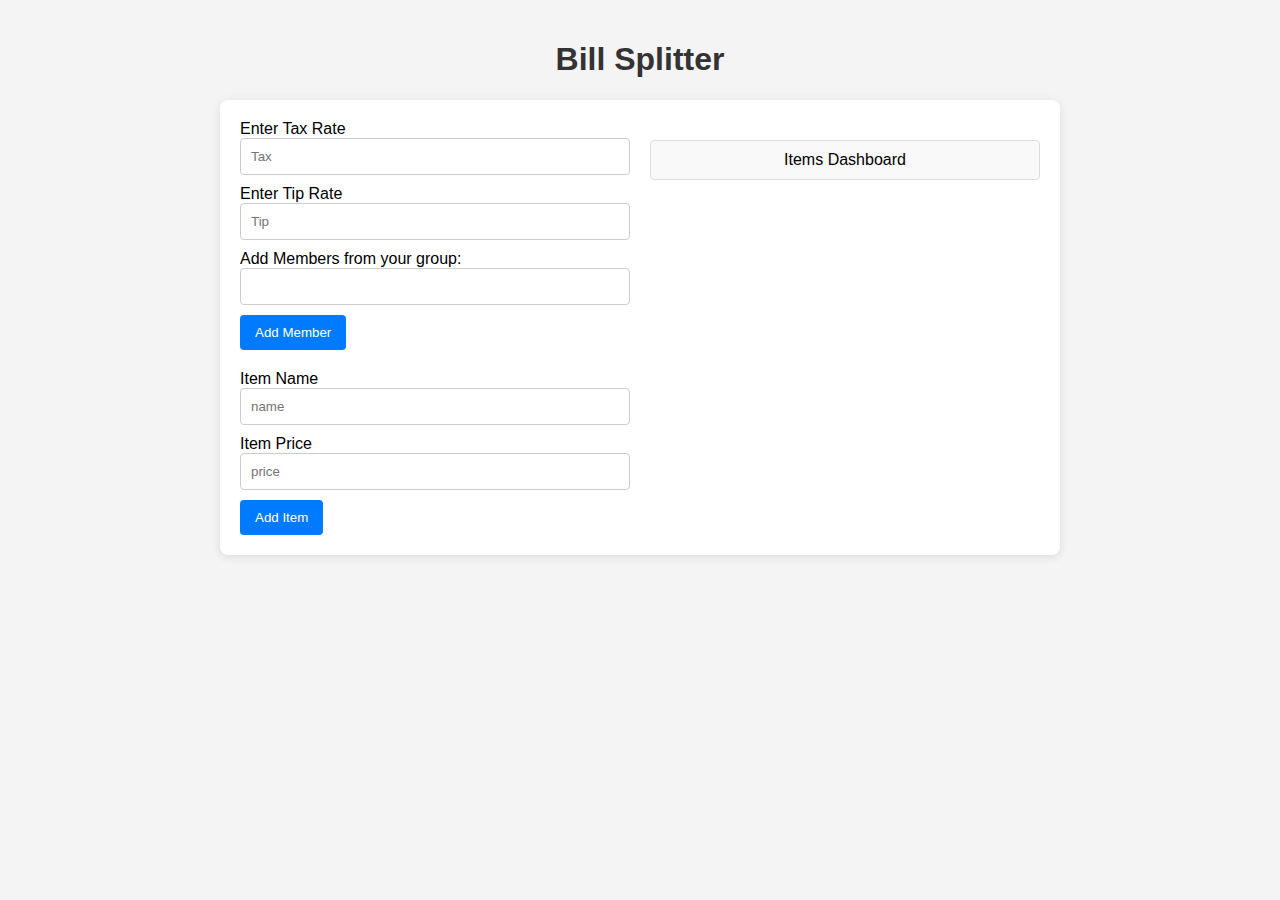
==== Bill-Splitter/Bill-Splitter.html @ dab3adbf "Updating Bill Splitter" ====
<!DOCTYPE html>
<html lang="en">
  <head>
    <meta charset="UTF-8" />
    <meta http-equiv="X-UA-Compatible" content="IE=edge" />
    <meta name="viewport" content="width=device-width, initial-scale=1.0" />
    <title>Interactive Bill Splitter</title>
    <link rel="stylesheet" href="./styles.css" />
  </head>

  <body>
    <header>
        <h1>Bill Splitter</h1>
    </header>
    <main>
      <div class="split-layout">
        <div class="inputs-section">
          <!-- Tax and Tip Inputs -->
          <label>Enter Tax Rate</label>
          <input placeholder="Tax" id="tax-rate"></input>
  
          <label>Enter Tip Rate</label>
          <input placeholder="Tip" id="tip-rate"></input>

          <!-- Add Members -->
          <label>Add Members from your group:</label>
          <input id="member-name"></input>
          <button id="member-btn">Add Member</button>
          
          <!-- Member Buttons -->
          <div id="member-buttons"></div>

          <!-- Add Item Inputs -->
          <label>Item Name</label>
          <input placeholder="name" id="item-name"></input>
  
          <label>Item Price</label>
          <input placeholder="price" id="item-price"></input>
          <button id="add-item">Add Item</button>
        </div>
          <!-- Display Section -->
        <div class="items-section">
          <div id="display"></div>
          <div id="items-dashboard">Items Dashboard</div>
        </div>
      </div>

    </main>
    <script src="./script.js"></script>
  </body>
</html>
---- Bill-Splitter/styles.css ----
body {
    font-family: Arial, sans-serif;
    background-color: #f4f4f4;
    margin: 0;
    padding: 20px;
}

header {
    text-align: center;
    margin-bottom: 20px;
}

h1 {
    color: #333
}

main { 
    max-width: 800px;
    margin: 0 auto;
    background: white;
    border-radius: 8px;
    box-shadow: 0 2px 10px rgba(0, 0, 0, 0.1);
    padding: 20px;

}

input { 
    width: calc(100% - 22px);
    padding: 10px;
    margin-bottom: 10px;
    border: 1px solid #ccc;
    border-radius: 4px; 
}



button { 
    padding: 10px 15px;
    background-color: #007Bff;
    color: white;
    border: none;
    border-radius: 4px; 
    cursor: pointer;
}


#display div{
    margin-top: 10px;
    padding: 10px;
    border: 1px solid #ddd;
    border-radius: 4px;
    
}

.highlight {
    background-color: rgba(18, 97, 89, 0.467);
    color: black;
}

.split-layout {
    display: flex;
    justify-content: space-between;
}

.inputs-section { 
    flex: 1;
    padding-right: 20px;
}

.items-section {
    flex: 1;
}

#member-buttons {
    margin-top: 10px;
    margin-bottom: 20px;
}

#member-buttons button{
    margin-right: 5px;
    margin-top: 5px;
}

#items-dashboard {
    text-align: center;
    margin-top: 20px;
    padding:10px;
    border: 1px solid #ddd;
    border-radius: 4px;
    background-color: #f9f9f9;

}

#items-dashboard div {
    text-align: left;
    margin-bottom: 10px;
}

#items-dashboard span {
    display: block;
    font-weight: bold;
}
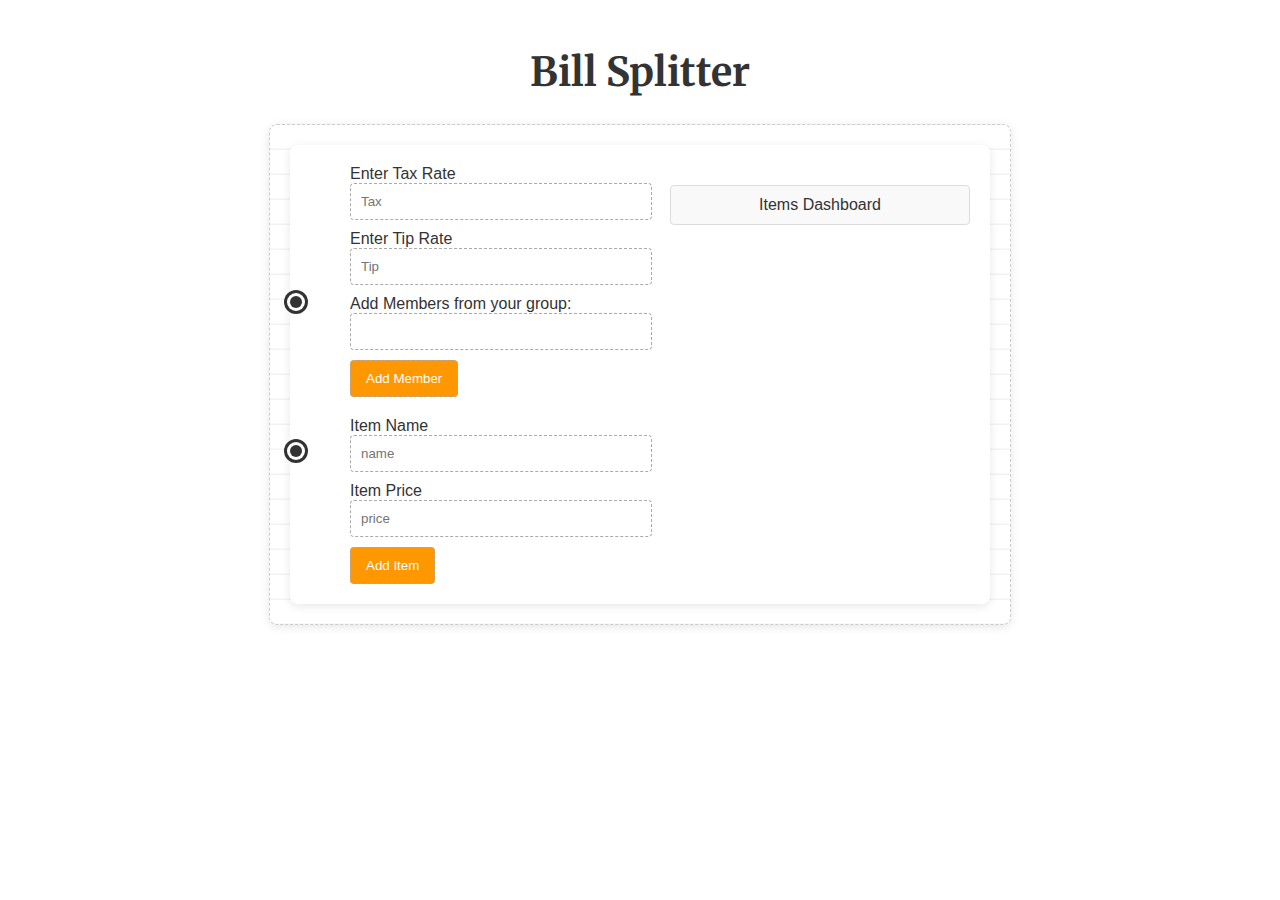
==== commit ae45605f: "Updating my Bill Splitter App" ====
--- a/Bill-Splitter/Bill-Splitter.html
+++ b/Bill-Splitter/Bill-Splitter.html
@@ -13,37 +13,45 @@
         <h1>Bill Splitter</h1>
     </header>
     <main>
-      <div class="split-layout">
-        <div class="inputs-section">
-          <!-- Tax and Tip Inputs -->
-          <label>Enter Tax Rate</label>
-          <input placeholder="Tax" id="tax-rate"></input>
-  
-          <label>Enter Tip Rate</label>
-          <input placeholder="Tip" id="tip-rate"></input>
+      <div class="notebook">
+        <div class="notebook-rings"></div>
+        <div class="content">
+          <div class="split-layout">
+            <div class="inputs-section">
+              <!-- Tax and Tip Inputs -->
+              <label>Enter Tax Rate</label>
+              <input placeholder="Tax" id="tax-rate"></input>
+      
+              <label>Enter Tip Rate</label>
+              <input placeholder="Tip" id="tip-rate"></input>
+    
+              <!-- Add Members -->
+              <label>Add Members from your group:</label>
+              <input id="member-name"></input>
+              <button id="member-btn">Add Member</button>
+              
+              <!-- Member Buttons -->
+              <div id="member-buttons"></div>
+    
+              <!-- Add Item Inputs -->
+              <label>Item Name</label>
+              <input placeholder="name" id="item-name"></input>
+      
+              <label>Item Price</label>
+              <input placeholder="price" id="item-price"></input>
+              <button id="add-item">Add Item</button>
+            </div>
+              <!-- Display Section -->
+            <div class="items-section">
+              <div id="display"></div>
+              <div id="items-dashboard">Items Dashboard</div>
+            </div>
+          </div>
 
-          <!-- Add Members -->
-          <label>Add Members from your group:</label>
-          <input id="member-name"></input>
-          <button id="member-btn">Add Member</button>
-          
-          <!-- Member Buttons -->
-          <div id="member-buttons"></div>
+        </div>
+    
+      </div>
 
-          <!-- Add Item Inputs -->
-          <label>Item Name</label>
-          <input placeholder="name" id="item-name"></input>
-  
-          <label>Item Price</label>
-          <input placeholder="price" id="item-price"></input>
-          <button id="add-item">Add Item</button>
-        </div>
-          <!-- Display Section -->
-        <div class="items-section">
-          <div id="display"></div>
-          <div id="items-dashboard">Items Dashboard</div>
-        </div>
-      </div>
 
     </main>
     <script src="./script.js"></script>
--- a/Bill-Splitter/styles.css
+++ b/Bill-Splitter/styles.css
@@ -1,6 +1,9 @@
+@import url('https://fonts.googleapis.com/css2?family=Architects+Daughter&family=Merriweather:wght@700&family=Shadows+Into+Light&display=swap');
+
 body {
-    font-family: Arial, sans-serif;
-    background-color: #f4f4f4;
+    font-family: "Architect's Daughter", sans-serif;
+    background: url('https://www.transparenttextures.com/patterns/paper.png');
+    color: #333;
     margin: 0;
     padding: 20px;
 }
@@ -11,45 +14,52 @@
 }
 
 h1 {
-    color: #333
+    font-family: "Merriweather", serif;
+    color: #333;
+    font-size: 2.5em;
 }
 
 main { 
-    max-width: 800px;
+    max-width: 700px;
     margin: 0 auto;
-    background: white;
+    background-color: #fff;
+    border: 1px dashed #ccc;
     border-radius: 8px;
+    padding: 20px;
     box-shadow: 0 2px 10px rgba(0, 0, 0, 0.1);
-    padding: 20px;
-
+    background: linear-gradient(transparent 23px, #f3f3f3 24px);
+    background-size: 100% 25px;
 }
 
 input { 
-    width: calc(100% - 22px);
+    width: calc(100% - 20px);
     padding: 10px;
     margin-bottom: 10px;
-    border: 1px solid #ccc;
+    border: 1px dashed #aaa;
+    background-color: #fff;
     border-radius: 4px; 
 }
 
-
-
 button { 
     padding: 10px 15px;
-    background-color: #007Bff;
+    background-color: #ff9800;
     color: white;
-    border: none;
+    border: 1px dashed #aaa;
     border-radius: 4px; 
     cursor: pointer;
+    transition: all .2s ease;
 }
 
+button:hover {
+    transform: translateY(3px);
+    box-shadow: 0px 3px 6px rgba(0, 0, 0, 0.1);
+}
 
-#display div{
+#display div {
     margin-top: 10px;
     padding: 10px;
     border: 1px solid #ddd;
     border-radius: 4px;
-    
 }
 
 .highlight {
@@ -76,19 +86,18 @@
     margin-bottom: 20px;
 }
 
-#member-buttons button{
+#member-buttons button {
     margin-right: 5px;
-    margin-top: 5px;
+    margin-top: 10px;
 }
 
 #items-dashboard {
     text-align: center;
     margin-top: 20px;
-    padding:10px;
+    padding: 10px;
     border: 1px solid #ddd;
     border-radius: 4px;
     background-color: #f9f9f9;
-
 }
 
 #items-dashboard div {
@@ -101,3 +110,44 @@
     font-weight: bold;
 }
 
+.notebook {
+    display: flex;
+    position: relative;
+    max-width: 800px;
+    margin: 0 auto;
+    background: white;
+    border-radius: 8px;
+    box-shadow: 0 2px 10px rgba(0, 0, 0, 0.1);
+    padding: 20px;
+    padding-left: 60px; /* To account for the rings */
+}
+
+.notebook-rings {
+    position: absolute;
+    left: 0;
+    top: 20px;
+    height: calc(100% - 40px);
+    width: 50px;
+    display: flex;
+    flex-direction: column;
+    justify-content: space-evenly;
+}
+
+.notebook-rings::before, .notebook-rings::after {
+    content: '';
+    display: block;
+    height: 12px;
+    width: 12px;
+    background-color: #333;
+    border-radius: 50%;
+    margin: 5px 0;
+    box-shadow: 0 0 0 3px white, 0 0 0 6px #333; /* Creates the ring look */
+}
+
+.notebook-rings::after {
+    margin-bottom: 0;
+}
+
+.content {
+    flex-grow: 1;
+}
